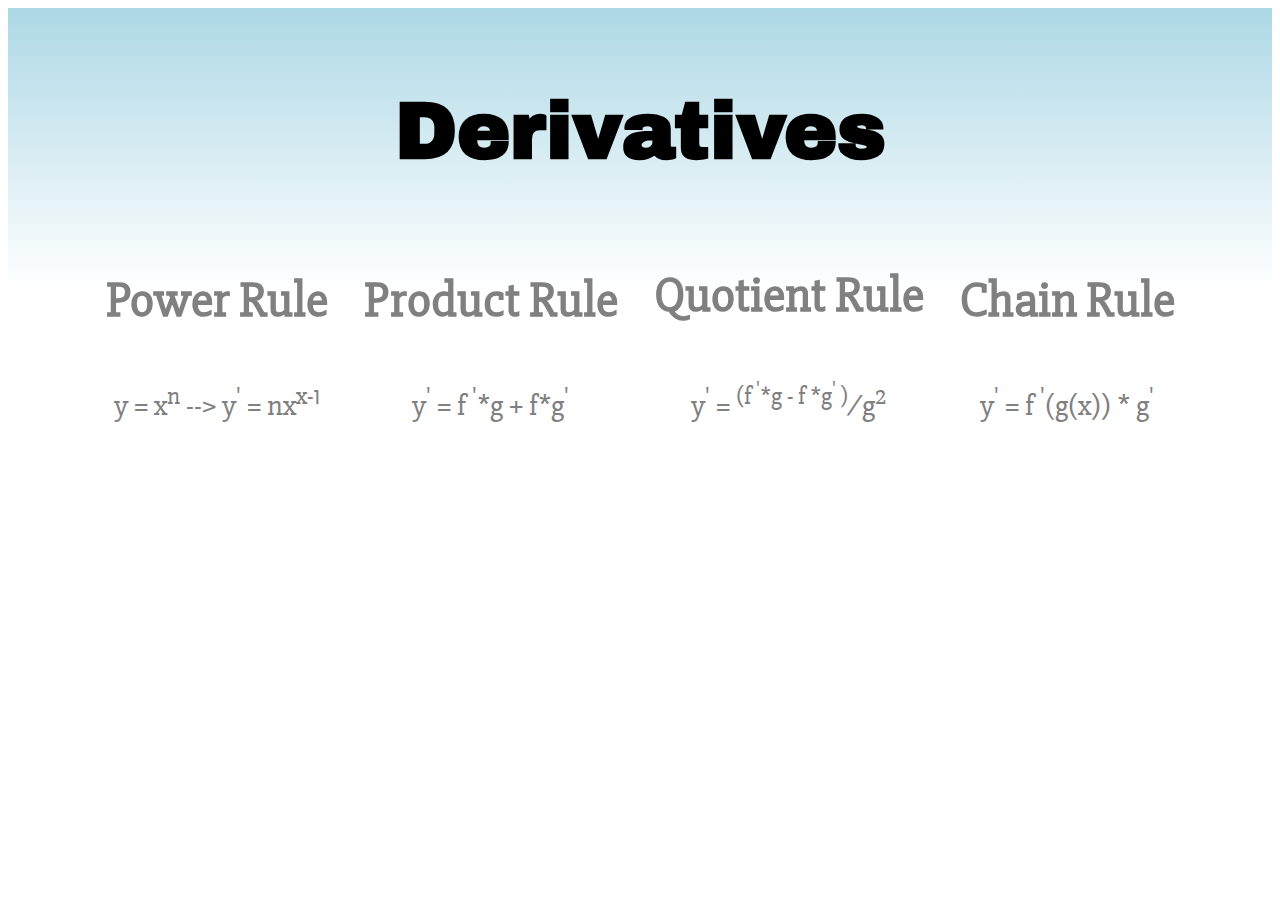
==== index.html @ b577c244 "rename html file" ====
<!DOCTYPE html>
<html>

<head>
    <meta charset="UTF-8">
    <title>title</title>
    <link rel="stylesheet" href="style.css" type="text/css">
    <!--links to the stylesheet-->
    <!--imports the fonts from google fonts-->
    <link href="https://fonts.googleapis.com/css?family=Archivo+Black" rel="stylesheet">
    <link href="https://fonts.googleapis.com/css?family=Slabo+27px" rel="stylesheet">

</head>

<body>
    <div id="background">
        <h1>Derivatives</h1>
        <div id="rules">
            <div id="rule1">
                <h3>Power Rule</h3>
                <p>y = x<sup>n</sup> --> y<sup>'</sup> = nx<sup>x-1</sup></p>
            </div>

            <div id="rule2">
                <h3>Product Rule</h3>
                <p>y<sup>'</sup> = f <sup>'</sup>*g + f*g<sup>'</sup></p>
            </div>

            <div id="rule3">
                <h3>Quotient Rule</h3>
                <p>y<sup>'</sup> = <sup class="frac">(f <sup>'</sup>*g - f *g<sup>' </sup>) </sup>&frasl;<span class="frac"> g<sup>2</sup></span></p>
            </div>

            <div id="rule4">
                <h3>Chain Rule</h3>
                <p>y<sup>'</sup> = f <sup>'</sup>(g(x)) * g<sup>'</sup></p>
            </div>
        </div>
    </div>
</body>

</html>
---- style.css ----
#background {
    max-height: 200px;
    background: lightblue;
    /*in case gradients are not supported*/
    background: linear-gradient(lightblue, white);
    /*The gradient will fade top-to-bottom going from lightblue to white*/
    padding-top: 80px;
}

h1 {
    text-align: center;
    margin: auto;
    font-size: 80px;
    font-family: 'Archivo Black', sans-serif;
}

h3 {
    font-size: 50px;
}

#rules {
    font-family: 'Slabo 27px', serif;
    font-size: 30px;
    text-align: center;
    margin-top: 40px;
}

/*Each rule has the repeated code so that they will each have the transition and have the same formatting*/

#rule1 {
    display: inline-block;
    /*allows the divs to be placed next to each other, while still allowing to take up an indicated amount of space*/
    margin-right: 30px;
    color: gray;
    transition: color 1s, box-shadow 1s;
    /*will change the font color and create a box-shadow, each for 1 second*/
}

#rule1:hover {
    /*when the cursor hovers over the div, the following will happen*/
    box-shadow: 5px 5px 5px rgba(0, 0, 0, 0.5);
    /*sets the dimensions, color, and opacity of the box shadow*/
    background-color: lightblue;
    color: black;
}

#rule2 {
    display: inline-block;
    margin-right: 30px;
    color: gray;
    transition: background-color 1s, color 1s, box-shadow 1s;
}

#rule2:hover {
    box-shadow: 5px 5px 5px rgba(0, 0, 0, 0.5);
    background-color: lightblue;
    color: black;
}

#rule3 {
    display: inline-block;
    margin-right: 30px;
    color: gray;
    transition: background-color 1s, color 1s, box-shadow 1s;
}

#rule3:hover {
    box-shadow: 5px 5px 5px rgba(0, 0, 0, 0.5);
    background-color: lightblue;
    color: black;
}

#rule4 {
    display: inline-block;
    color: gray;
    transition: background-color 1s, color 1s, box-shadow 1s;
}

#rule4:hover {
    box-shadow: 5px 5px 5px rgba(0, 0, 0, 0.5);
    background-color: lightblue;
    color: black;
}
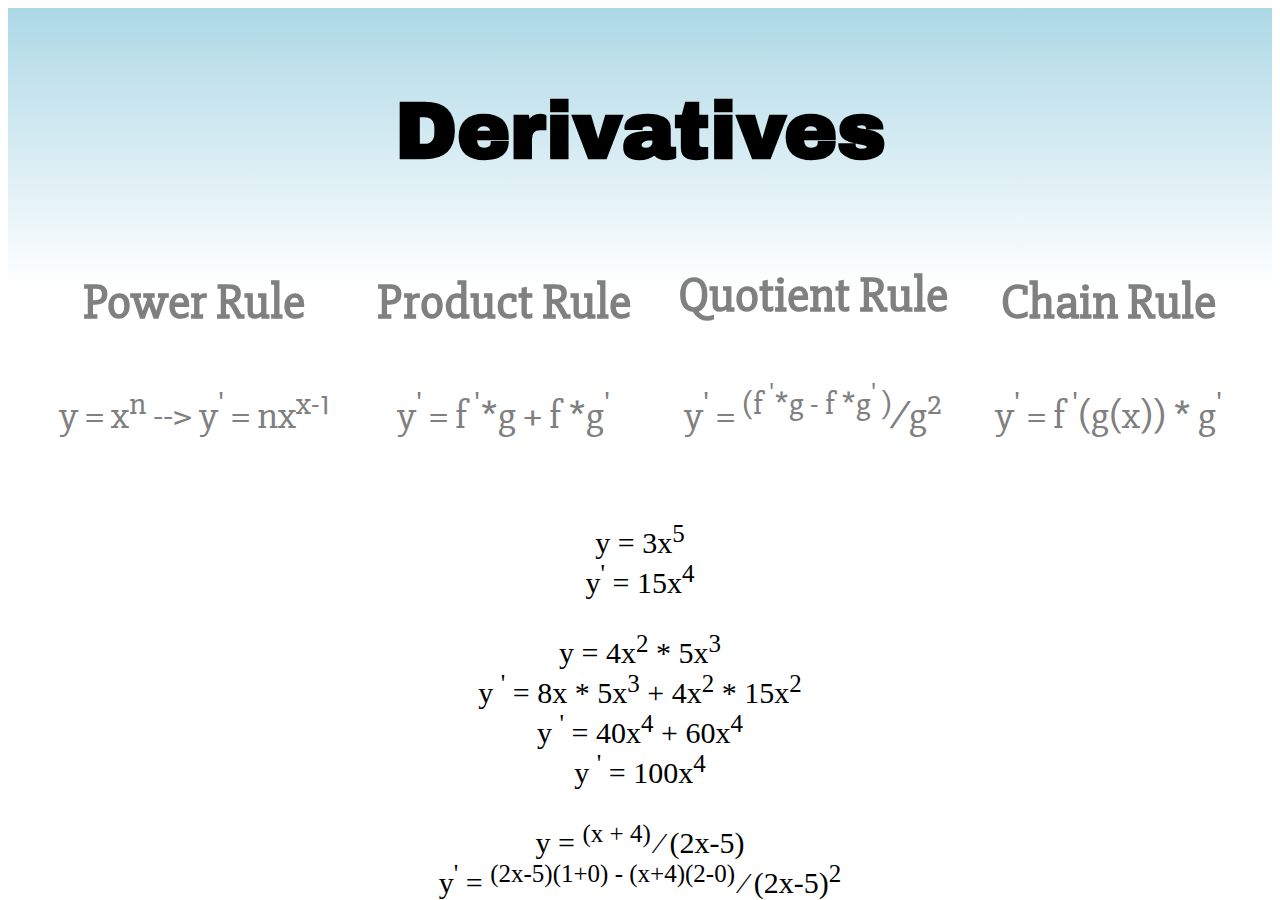
==== commit 74874d28: "add examples div with power, product, and some of quotient rule examples" ====
--- a/index.html
+++ b/index.html
@@ -23,7 +23,7 @@
 
             <div id="rule2">
                 <h3>Product Rule</h3>
-                <p>y<sup>'</sup> = f <sup>'</sup>*g + f*g<sup>'</sup></p>
+                <p>y<sup>'</sup> = f <sup>'</sup>*g + f *g<sup>'</sup></p>
             </div>
 
             <div id="rule3">
@@ -36,6 +36,27 @@
                 <p>y<sup>'</sup> = f <sup>'</sup>(g(x)) * g<sup>'</sup></p>
             </div>
         </div>
+        <div id="examples">
+            <div id="power">
+                <p>y = 3x<sup>5</sup><br>y<sup>'</sup> = 15x<sup>4</sup></p>
+            </div>
+
+            <div id="product">
+                <p>
+                    y = 4x<sup>2</sup> * 5x<sup>3</sup><br> y
+                    <sup>'</sup> = 8x * 5x<sup>3</sup> + 4x<sup>2</sup> * 15x<sup>2</sup><br> y
+                    <sup>'</sup> = 40x<sup>4</sup> + 60x<sup>4</sup><br> y
+                    <sup>'</sup> = 100x<sup>4</sup>
+                </p>
+            </div>
+
+            <div id="quotient">
+                <p>
+                    y = <sup class="frac">(x + 4) </sup>&frasl;<span class="frac"> (2x-5)</span><br>
+                    y<sup>'</sup> = <sup class="frac">(2x-5)(1+0) - (x+4)(2-0) </sup>&frasl;<span class="frac"> (2x-5)<sup>2</sup></span>
+                </p>
+            </div>
+        </div>
     </div>
 </body>
 
--- a/style.css
+++ b/style.css
@@ -20,7 +20,7 @@
 
 #rules {
     font-family: 'Slabo 27px', serif;
-    font-size: 30px;
+    font-size: 40px;
     text-align: center;
     margin-top: 40px;
 }
@@ -30,7 +30,7 @@
 #rule1 {
     display: inline-block;
     /*allows the divs to be placed next to each other, while still allowing to take up an indicated amount of space*/
-    margin-right: 30px;
+    margin-right: 40px;
     color: gray;
     transition: color 1s, box-shadow 1s;
     /*will change the font color and create a box-shadow, each for 1 second*/
@@ -46,7 +46,7 @@
 
 #rule2 {
     display: inline-block;
-    margin-right: 30px;
+    margin-right: 40px;
     color: gray;
     transition: background-color 1s, color 1s, box-shadow 1s;
 }
@@ -59,7 +59,7 @@
 
 #rule3 {
     display: inline-block;
-    margin-right: 30px;
+    margin-right: 40px;
     color: gray;
     transition: background-color 1s, color 1s, box-shadow 1s;
 }
@@ -81,3 +81,9 @@
     background-color: lightblue;
     color: black;
 }
+
+#examples {
+    font-size: 30px;
+    text-align: center;
+    margin-top: 40px;
+}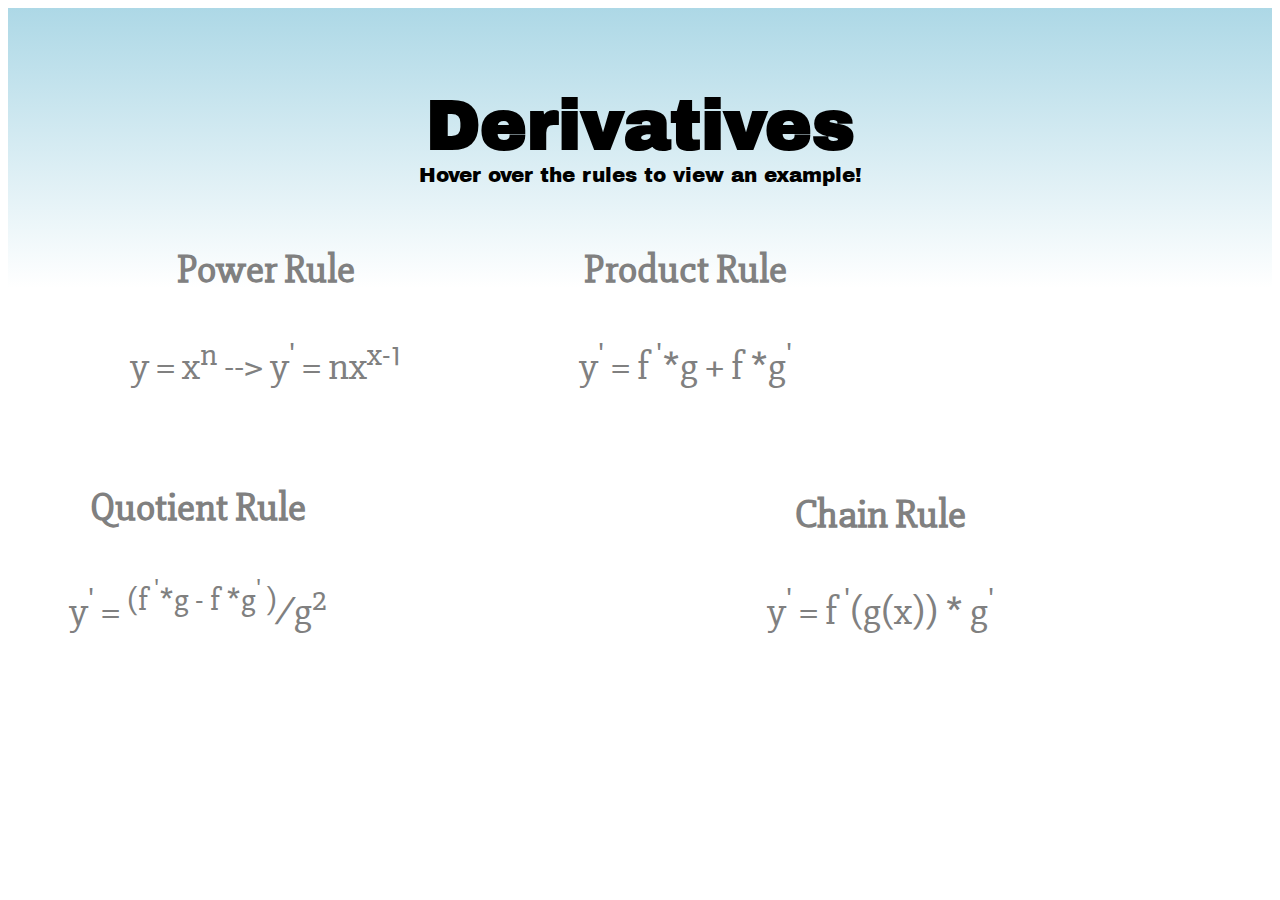
==== commit e854c01d: "rearragne divs and finish examples with transitions" ====
--- a/index.html
+++ b/index.html
@@ -15,32 +15,21 @@
 <body>
     <div id="background">
         <h1>Derivatives</h1>
+        <p id="instruction">Hover over the rules to view an example!</p>
+        
         <div id="rules">
             <div id="rule1">
                 <h3>Power Rule</h3>
                 <p>y = x<sup>n</sup> --> y<sup>'</sup> = nx<sup>x-1</sup></p>
+            </div>
+            <div id="power">
+                <p>y = 3x<sup>5</sup><br>y<sup>'</sup> = 15x<sup>4</sup></p>
             </div>
 
             <div id="rule2">
                 <h3>Product Rule</h3>
                 <p>y<sup>'</sup> = f <sup>'</sup>*g + f *g<sup>'</sup></p>
             </div>
-
-            <div id="rule3">
-                <h3>Quotient Rule</h3>
-                <p>y<sup>'</sup> = <sup class="frac">(f <sup>'</sup>*g - f *g<sup>' </sup>) </sup>&frasl;<span class="frac"> g<sup>2</sup></span></p>
-            </div>
-
-            <div id="rule4">
-                <h3>Chain Rule</h3>
-                <p>y<sup>'</sup> = f <sup>'</sup>(g(x)) * g<sup>'</sup></p>
-            </div>
-        </div>
-        <div id="examples">
-            <div id="power">
-                <p>y = 3x<sup>5</sup><br>y<sup>'</sup> = 15x<sup>4</sup></p>
-            </div>
-
             <div id="product">
                 <p>
                     y = 4x<sup>2</sup> * 5x<sup>3</sup><br> y
@@ -50,10 +39,28 @@
                 </p>
             </div>
 
+            <div id="rule3">
+                <h3>Quotient Rule</h3>
+                <p>y<sup>'</sup> = <sup class="frac">(f <sup>'</sup>*g - f *g<sup>' </sup>) </sup>&frasl;<span class="frac"> g<sup>2</sup></span></p>
+            </div>
             <div id="quotient">
                 <p>
                     y = <sup class="frac">(x + 4) </sup>&frasl;<span class="frac"> (2x-5)</span><br>
-                    y<sup>'</sup> = <sup class="frac">(2x-5)(1+0) - (x+4)(2-0) </sup>&frasl;<span class="frac"> (2x-5)<sup>2</sup></span>
+                    y<sup>'</sup> = <sup class="frac">(2x-5)(1+0) - (x+4)(2-0) </sup>&frasl;<span class="frac"> (2x-5)<sup>2</sup></span><br>
+                    y<sup>'</sup> = <sup class="frac">2x-5 - (2x+8) </sup>&frasl;<span class="frac"> (2x-5)<sup>2</sup></span><br>
+                    y<sup>'</sup> = <sup class="frac">-13 </sup>&frasl;<span class="frac"> (2x-5)<sup>2</sup></span>
+                </p>
+            </div>
+
+            <div id="rule4">
+                <h3>Chain Rule</h3>
+                <p>y<sup>'</sup> = f <sup>'</sup>(g(x)) * g<sup>'</sup></p>
+            </div>
+            <div id="chain">
+                <p>
+                    y = sin(5x)<br>
+                    y<sup>'</sup> = cos(5x) * 5<br>
+                    y<sup>'</sup> = 5cos(5x)
                 </p>
             </div>
         </div>
--- a/style.css
+++ b/style.css
@@ -10,19 +10,25 @@
 h1 {
     text-align: center;
     margin: auto;
-    font-size: 80px;
+    font-size: 70px;
     font-family: 'Archivo Black', sans-serif;
 }
 
 h3 {
-    font-size: 50px;
+    font-size: 40px;
+}
+
+#instruction {
+    text-align: center;
+    font-size: 20px;
+    font-family: 'Archivo Black', sans-serif;
+    margin: auto;
 }
 
 #rules {
     font-family: 'Slabo 27px', serif;
     font-size: 40px;
     text-align: center;
-    margin-top: 40px;
 }
 
 /*Each rule has the repeated code so that they will each have the transition and have the same formatting*/
@@ -30,7 +36,7 @@
 #rule1 {
     display: inline-block;
     /*allows the divs to be placed next to each other, while still allowing to take up an indicated amount of space*/
-    margin-right: 40px;
+    margin-right: 30px;
     color: gray;
     transition: color 1s, box-shadow 1s;
     /*will change the font color and create a box-shadow, each for 1 second*/
@@ -46,7 +52,7 @@
 
 #rule2 {
     display: inline-block;
-    margin-right: 40px;
+    margin-right: 30px;
     color: gray;
     transition: background-color 1s, color 1s, box-shadow 1s;
 }
@@ -59,7 +65,7 @@
 
 #rule3 {
     display: inline-block;
-    margin-right: 40px;
+    margin-right: 30px;
     color: gray;
     transition: background-color 1s, color 1s, box-shadow 1s;
 }
@@ -82,8 +88,50 @@
     color: black;
 }
 
-#examples {
+#power {
     font-size: 30px;
-    text-align: center;
-    margin-top: 40px;
+    display: inline-block;
+    margin-right: 40px;
+    opacity:0;
+    transition:opacity 1s linear;
+}
+
+#rule1:hover + #power {
+  opacity:1;
+}
+
+#product {
+    font-size: 30px;
+    display: inline-block;
+    margin-right: 40px;
+    opacity:0;
+    transition:opacity 1s linear;
+}
+
+#rule2:hover + #product {
+  opacity:1;
+}
+
+#quotient {
+    font-size: 30px;
+    display: inline-block;
+    margin-right: 40px;
+    opacity:0;
+    transition:opacity 1s linear;
+}
+
+#rule3:hover + #quotient {
+  opacity:1;
+}
+
+#chain {
+    font-size: 30px;
+    display: inline-block;
+    margin-left: 40px;
+    opacity:0;
+    transition:opacity 1s linear;
+}
+
+#rule4:hover + #chain {
+  opacity:1;
 }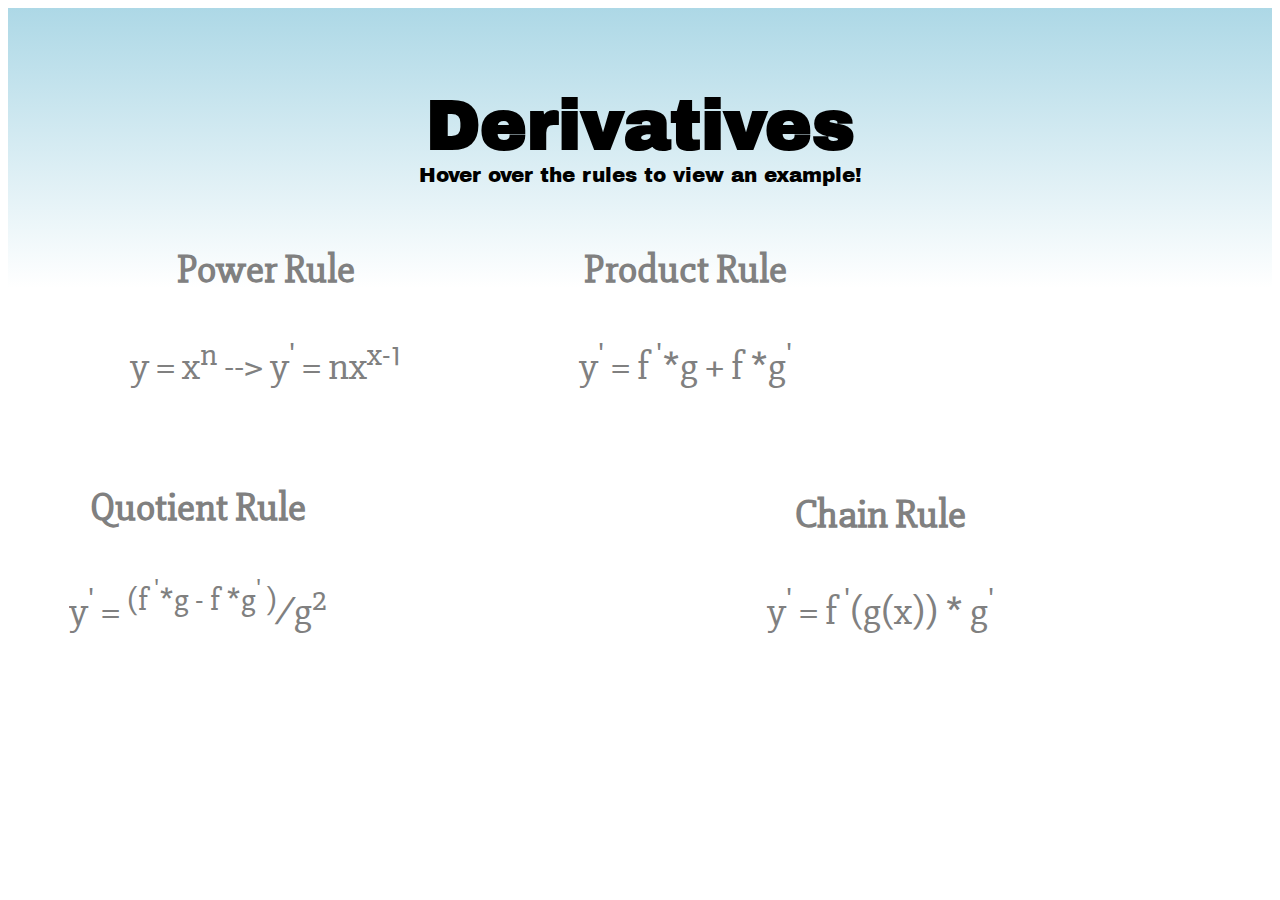
==== commit 49eb064c: "final changes" ====
--- a/index.html
+++ b/index.html
@@ -67,4 +67,4 @@
     </div>
 </body>
 
-</html>
+</html>--- a/style.css
+++ b/style.css
@@ -12,6 +12,12 @@
     margin: auto;
     font-size: 70px;
     font-family: 'Archivo Black', sans-serif;
+    animation: spin 5s 1;
+}
+
+@keyframes spin {
+    from{transform: rotateY(0deg);}
+    to{transform: rotateY(360deg);}
 }
 
 h3 {
@@ -86,6 +92,7 @@
     box-shadow: 5px 5px 5px rgba(0, 0, 0, 0.5);
     background-color: lightblue;
     color: black;
+    
 }
 
 #power {
